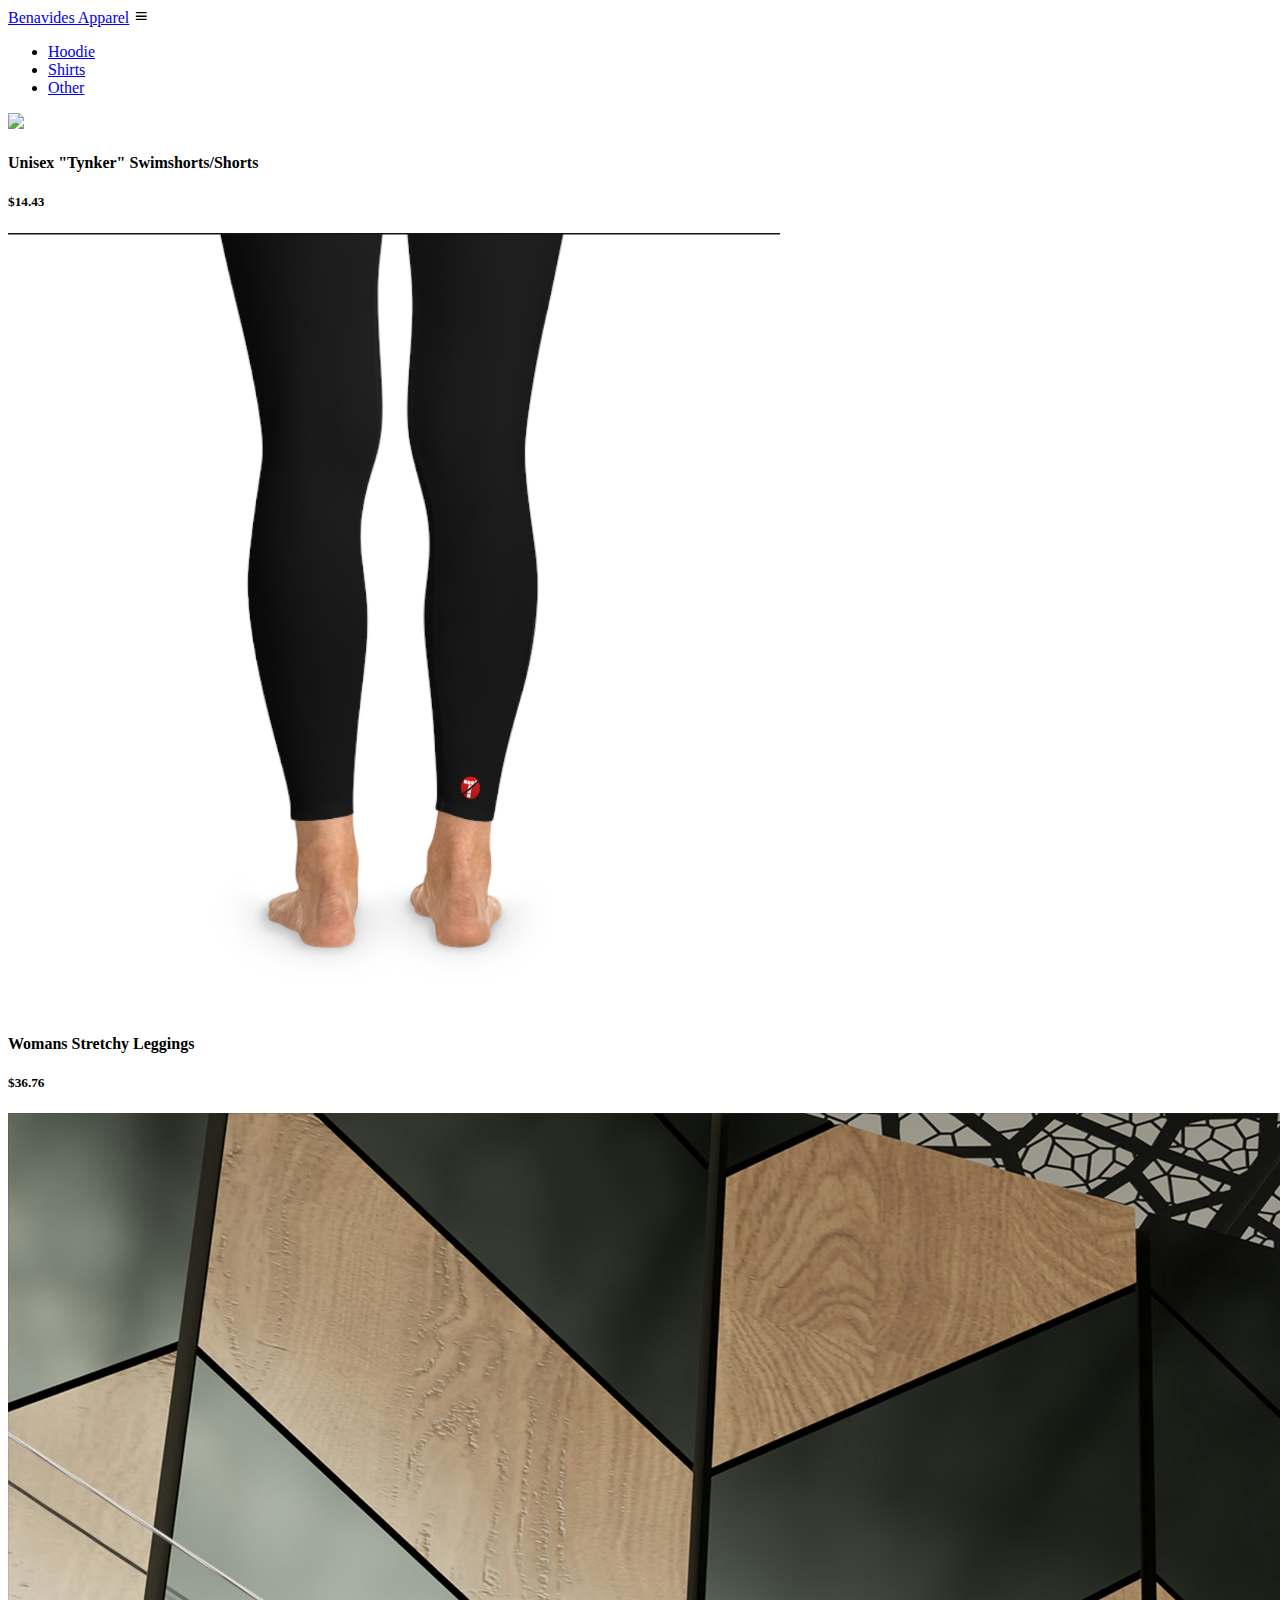
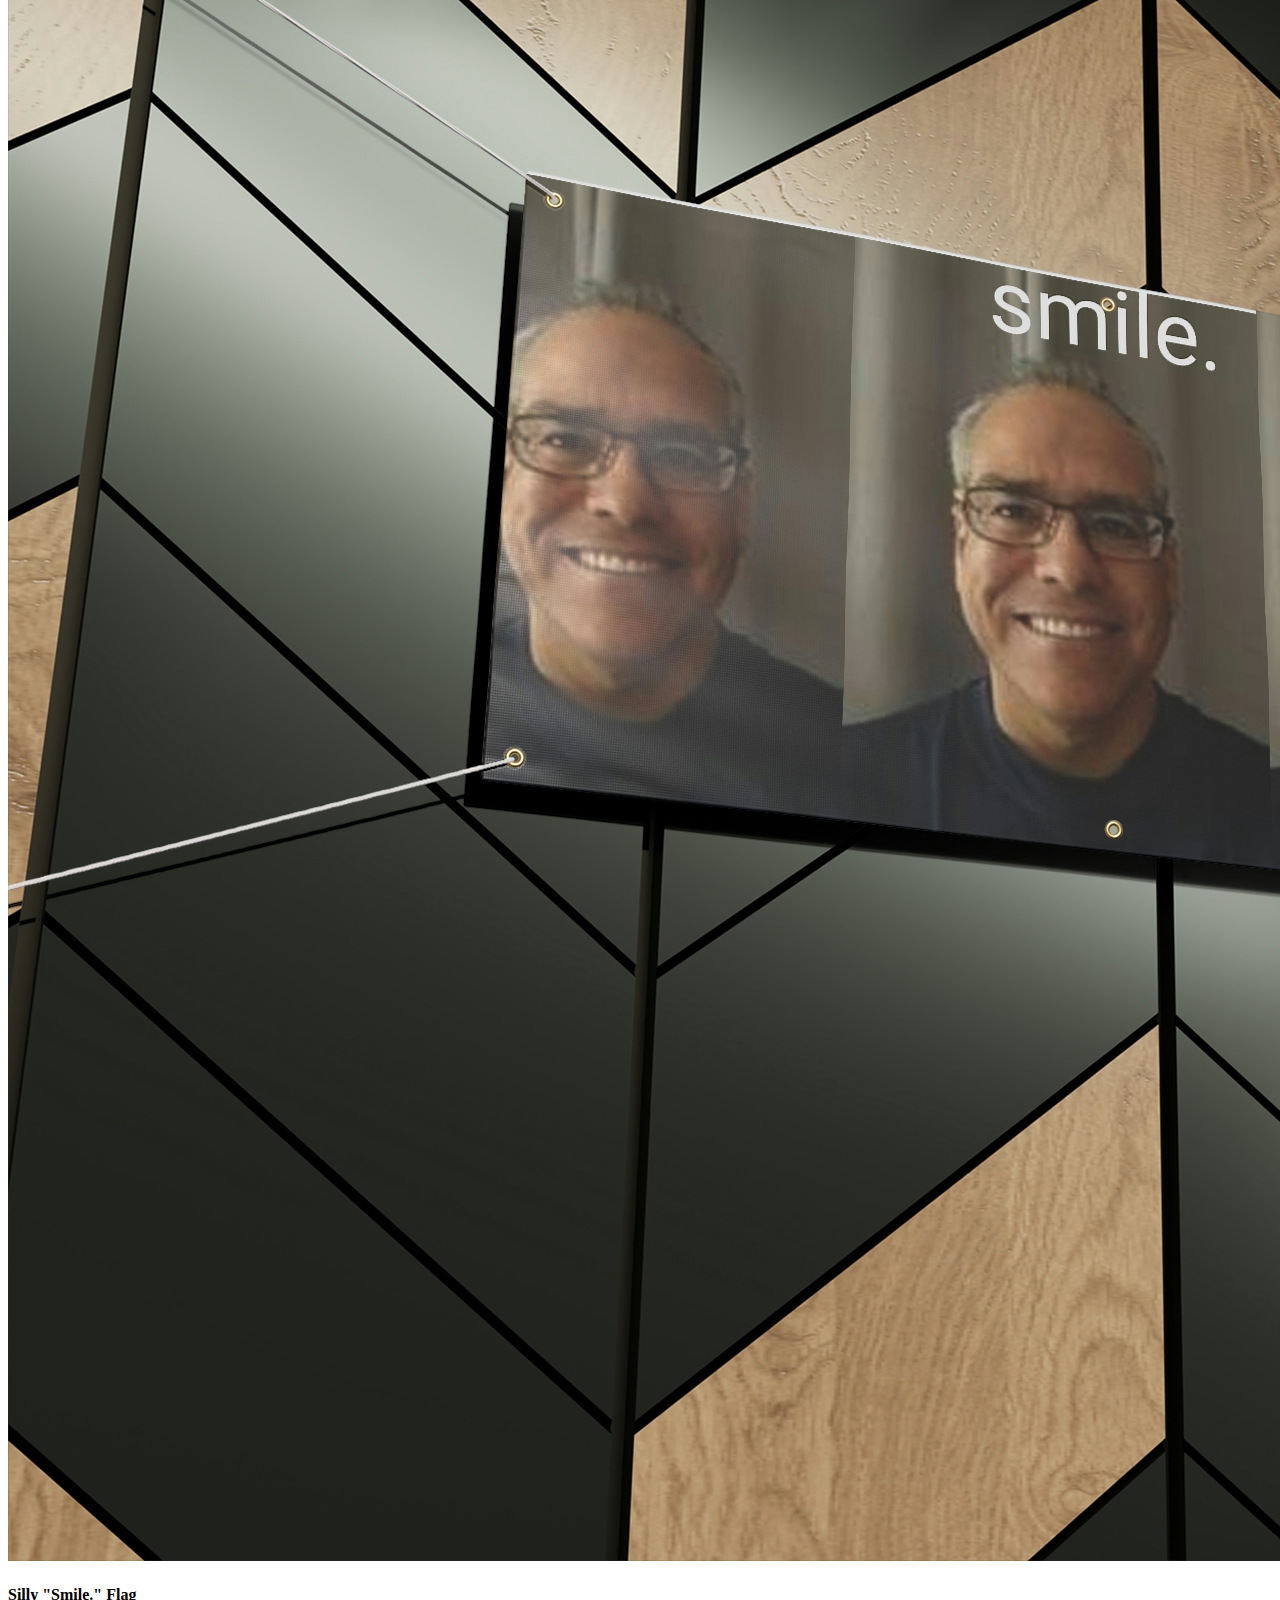
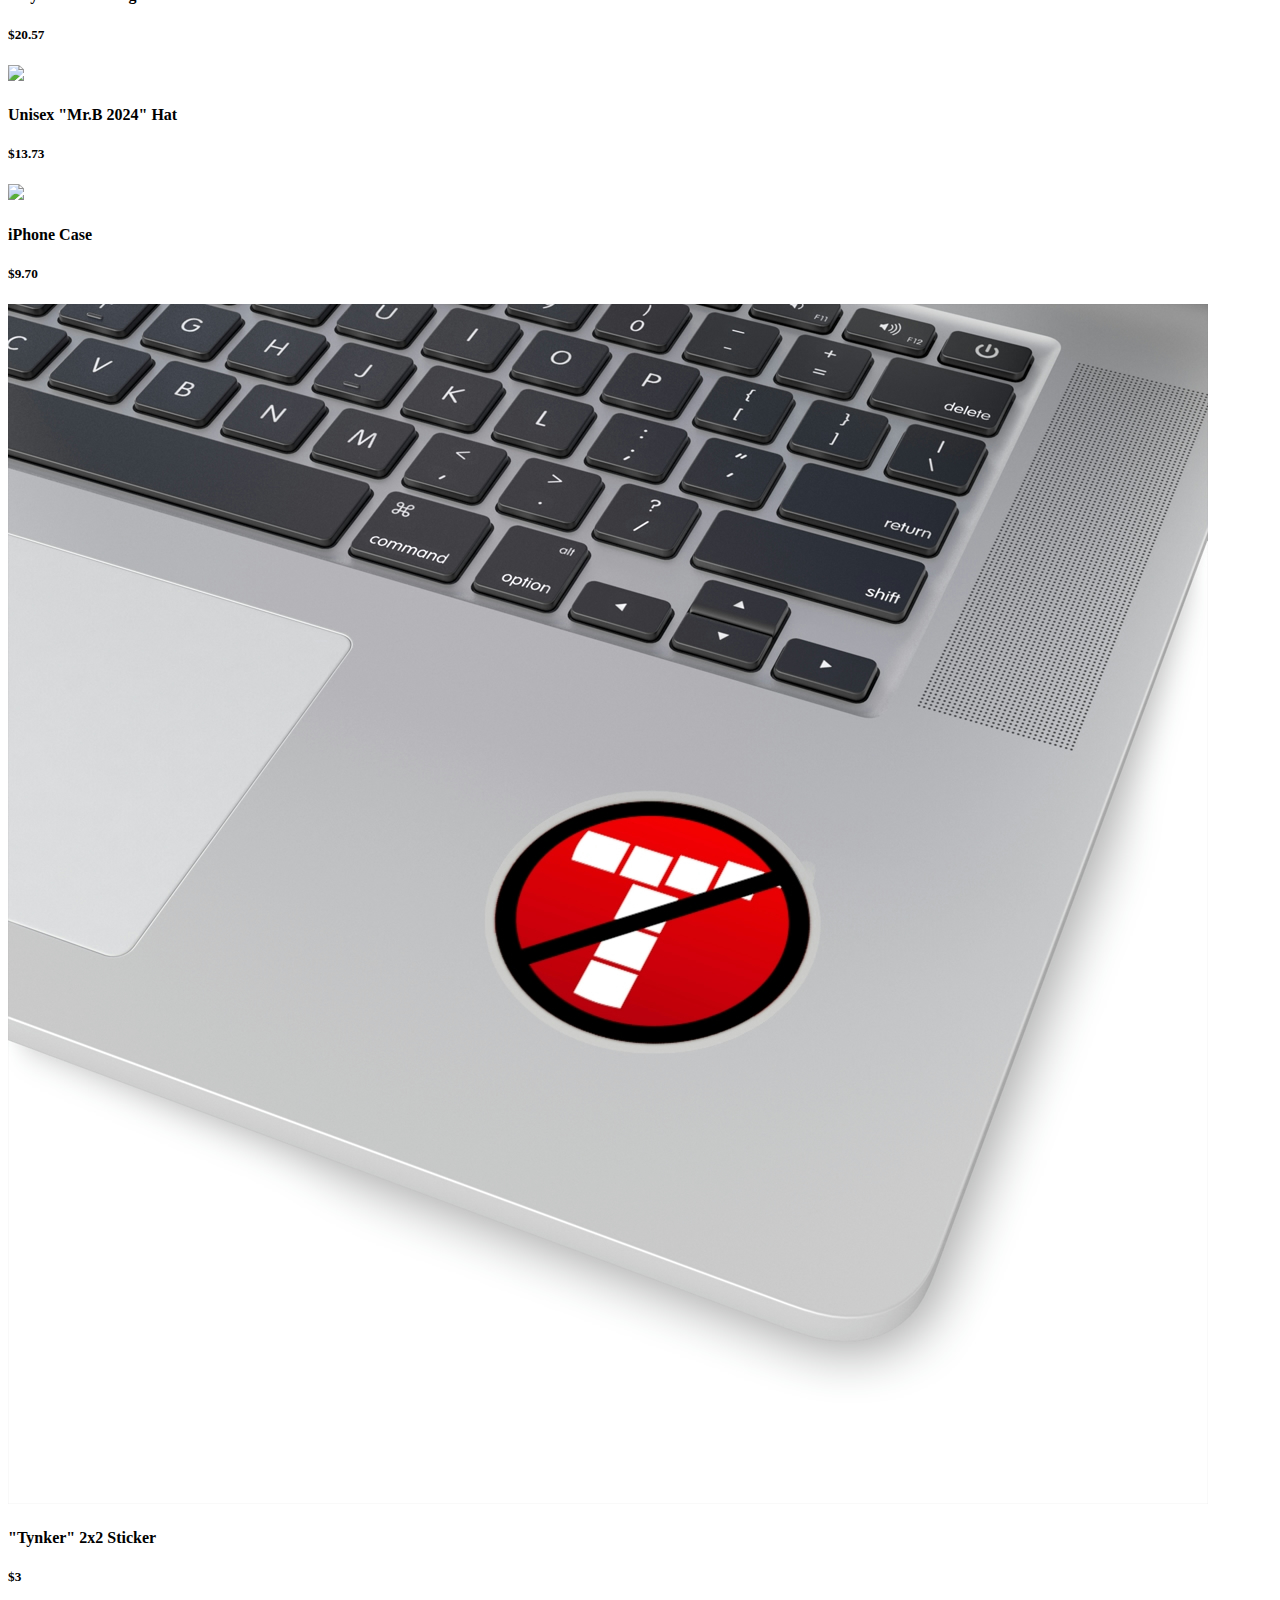
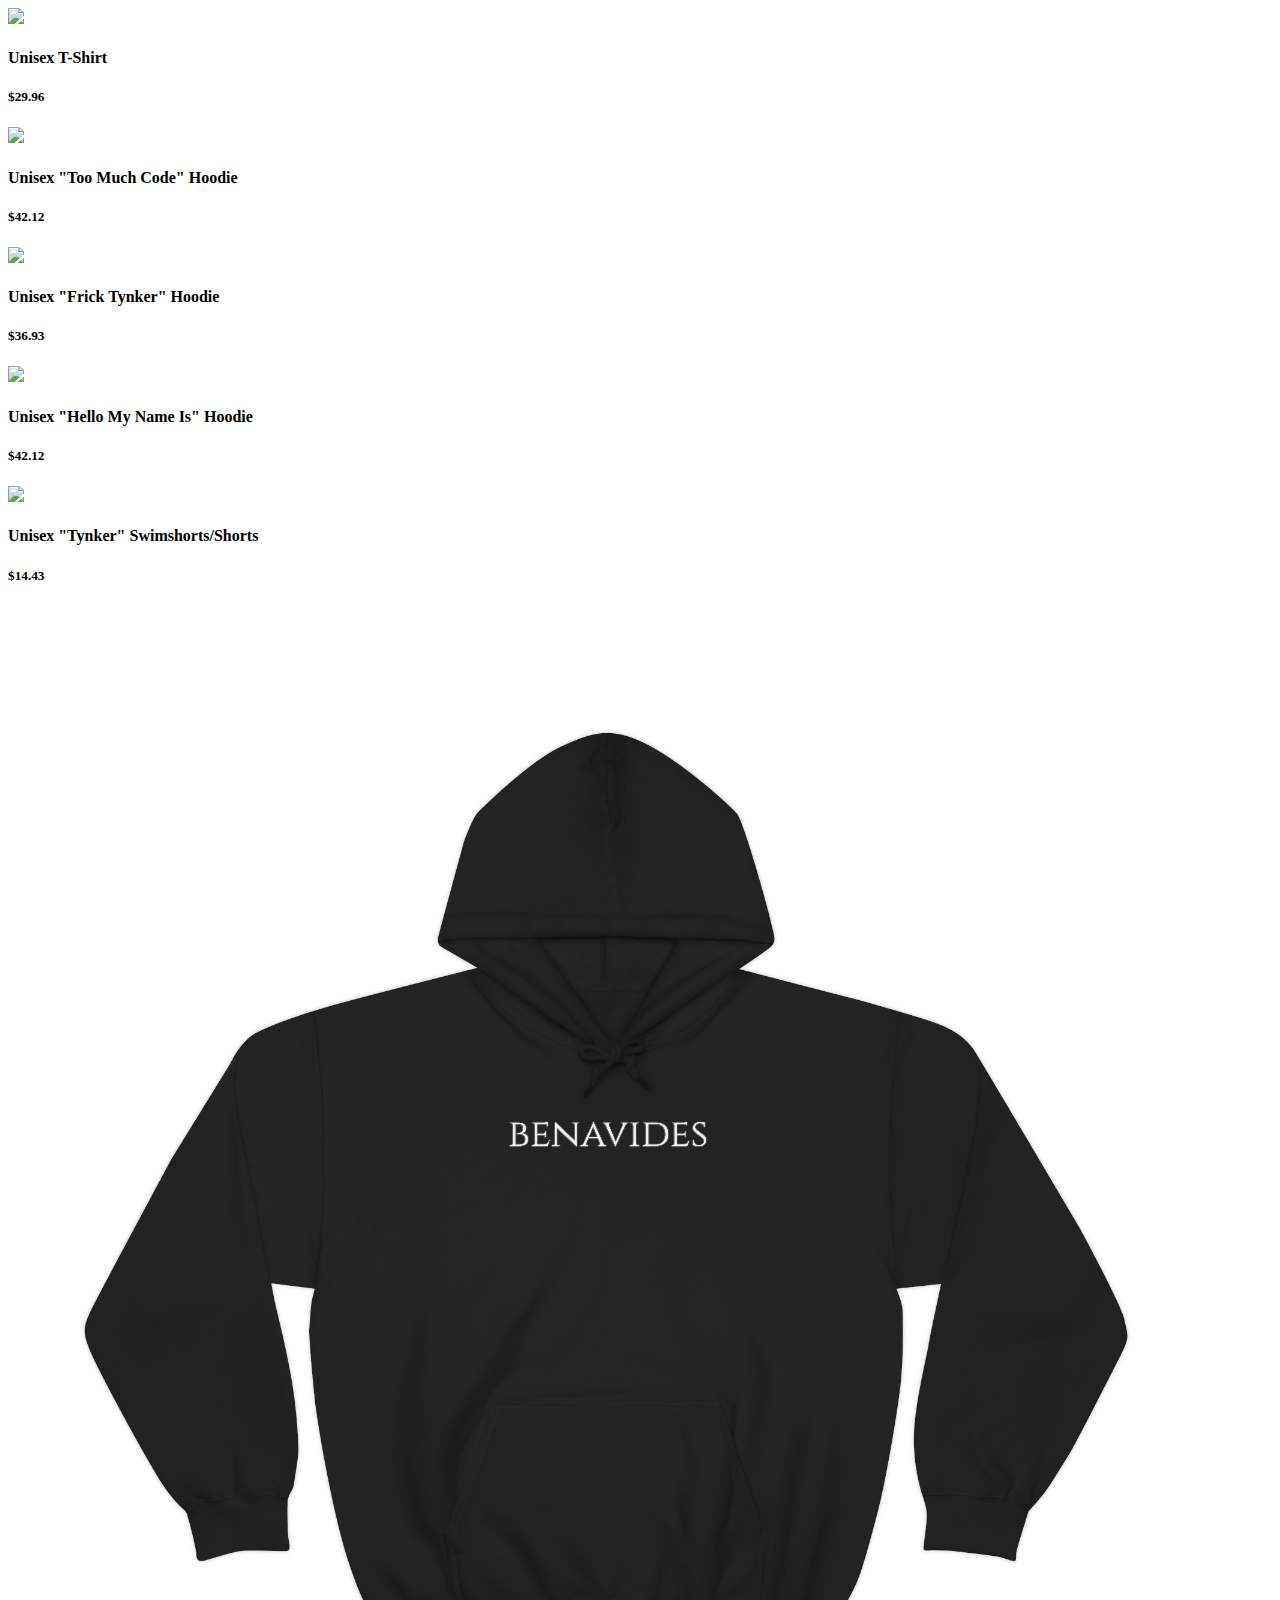
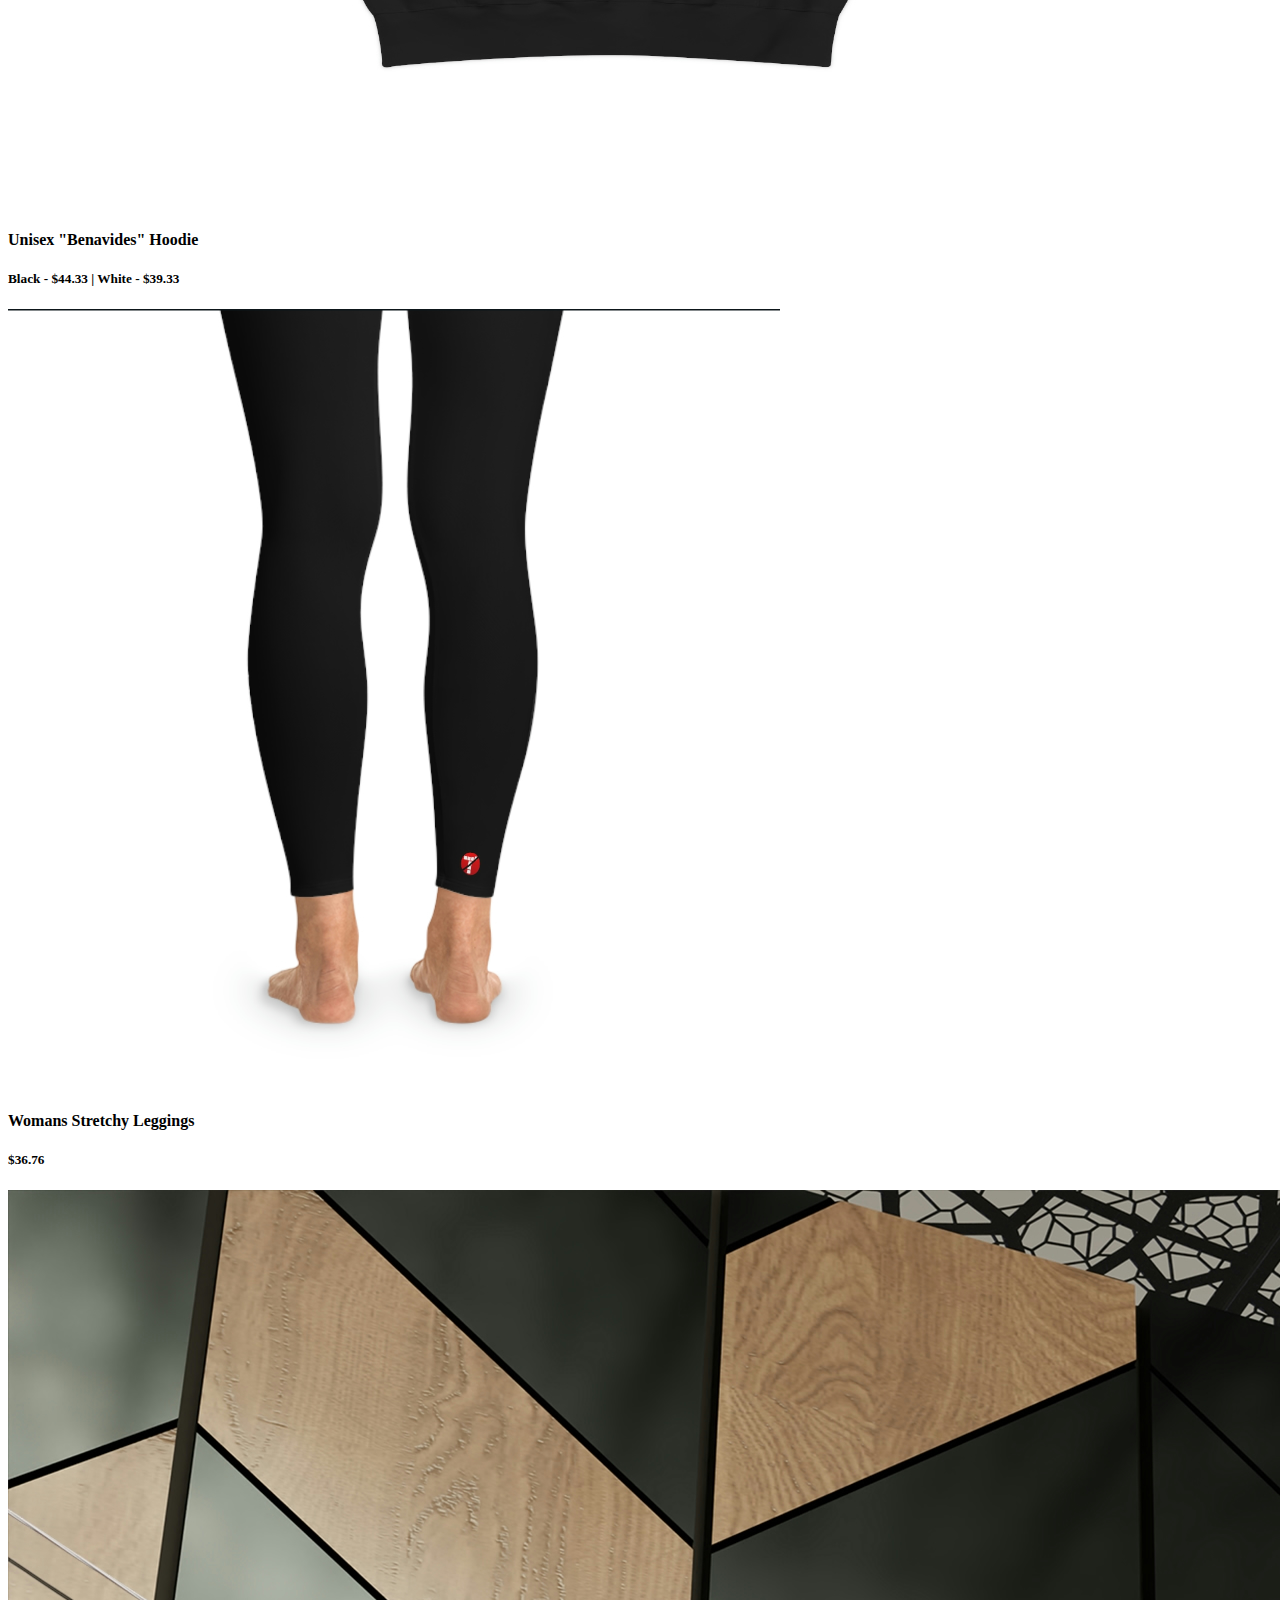
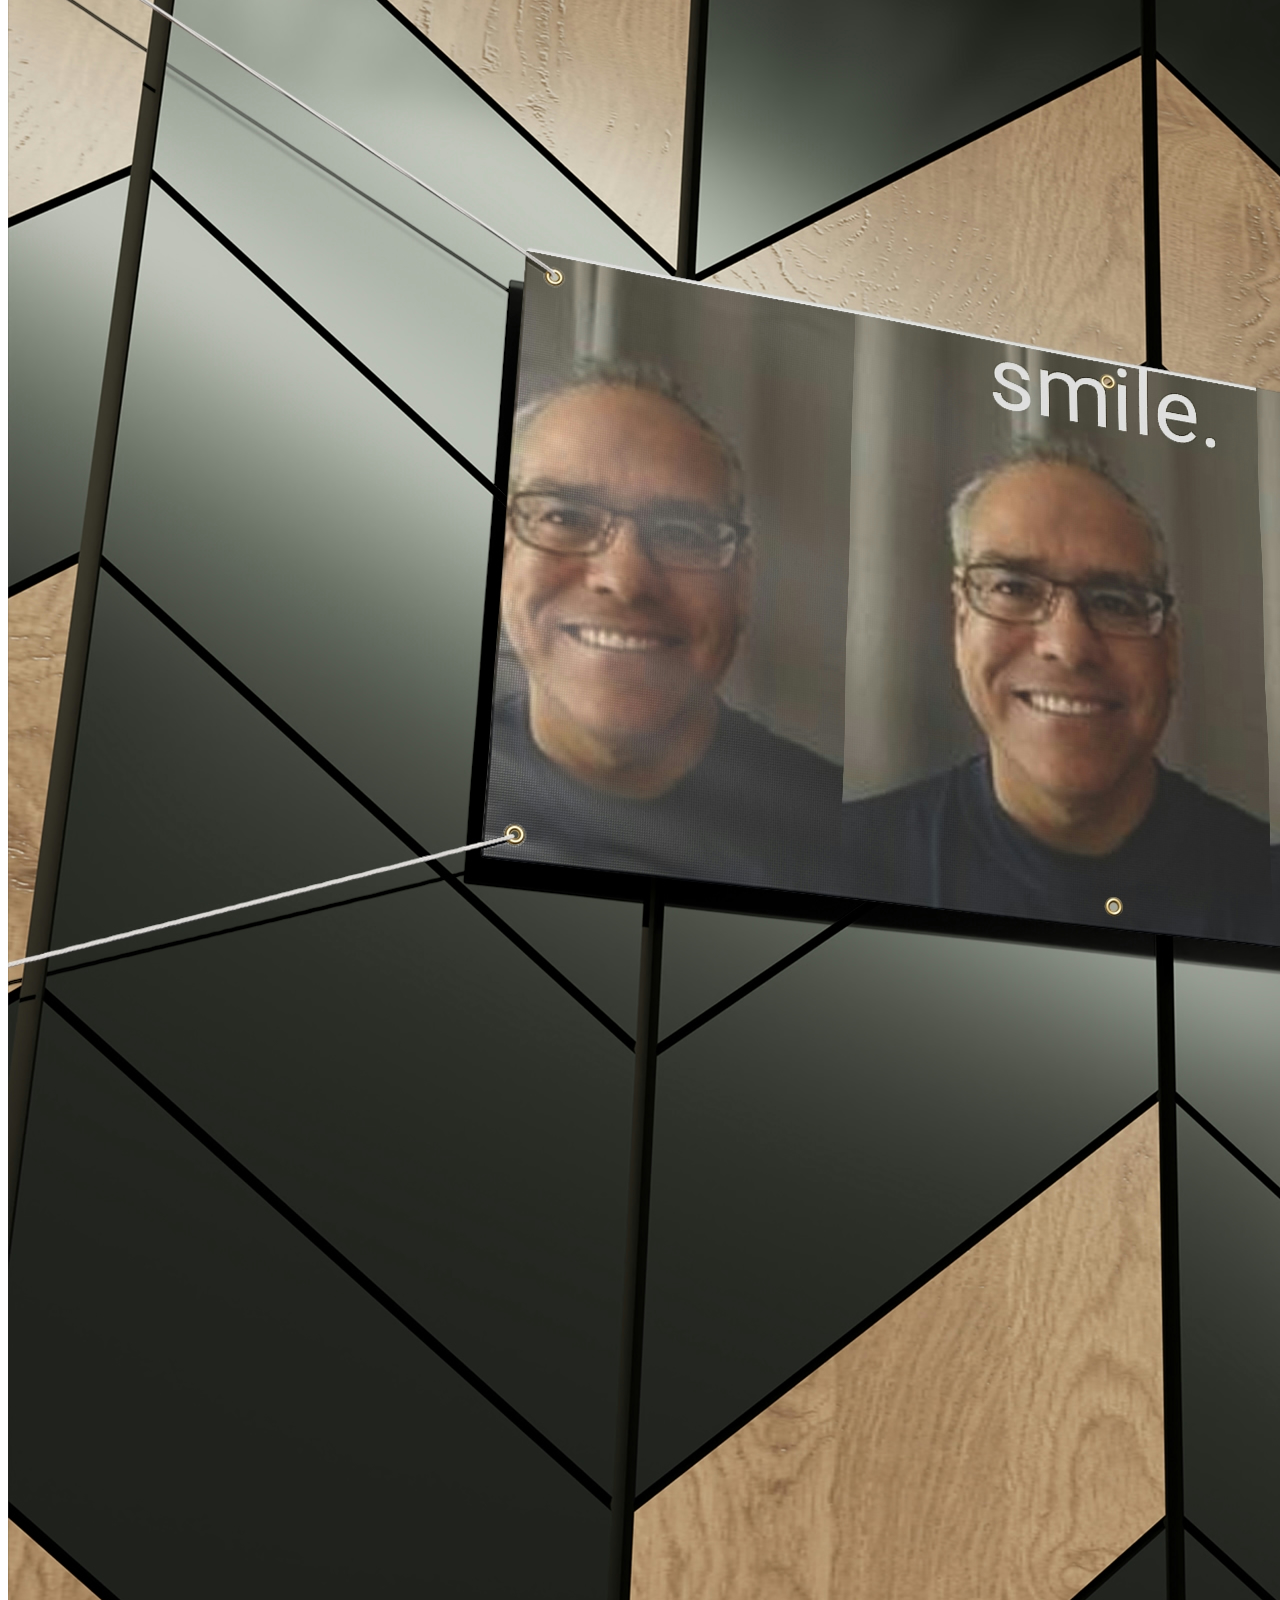
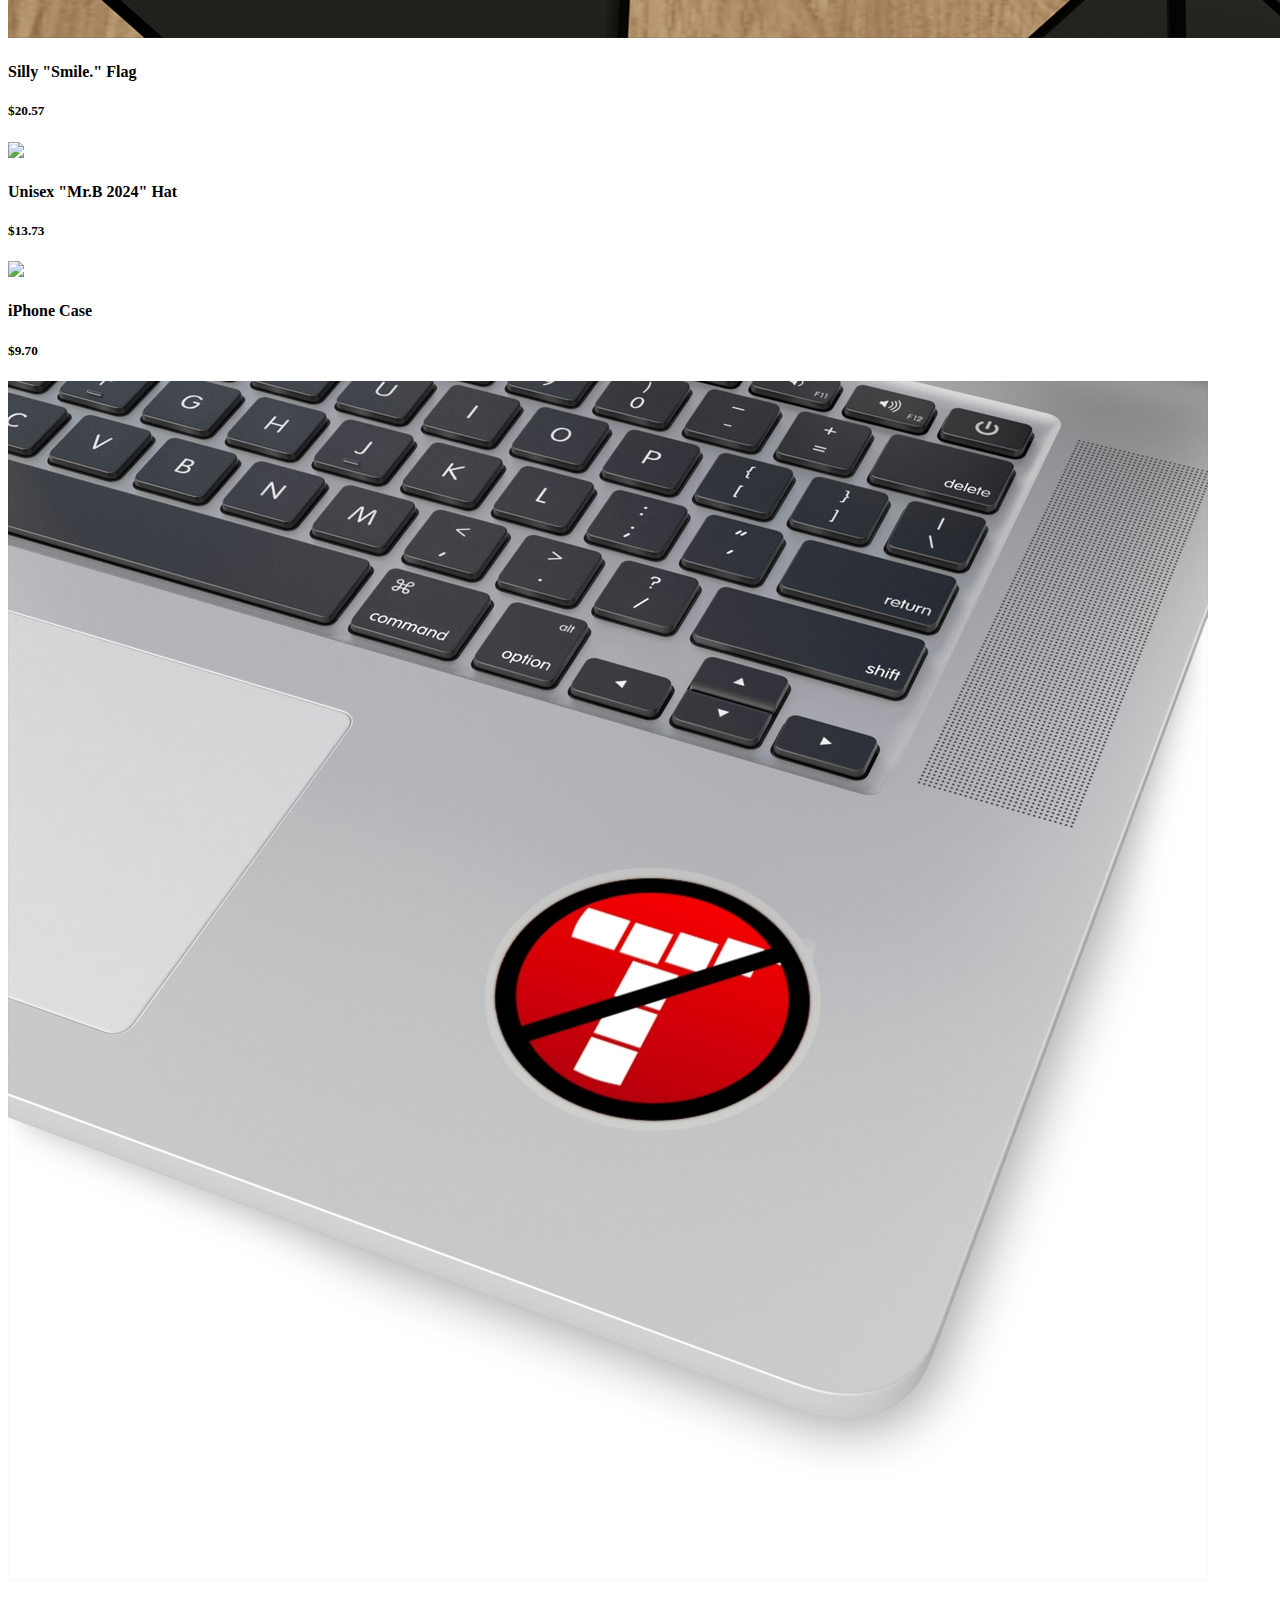
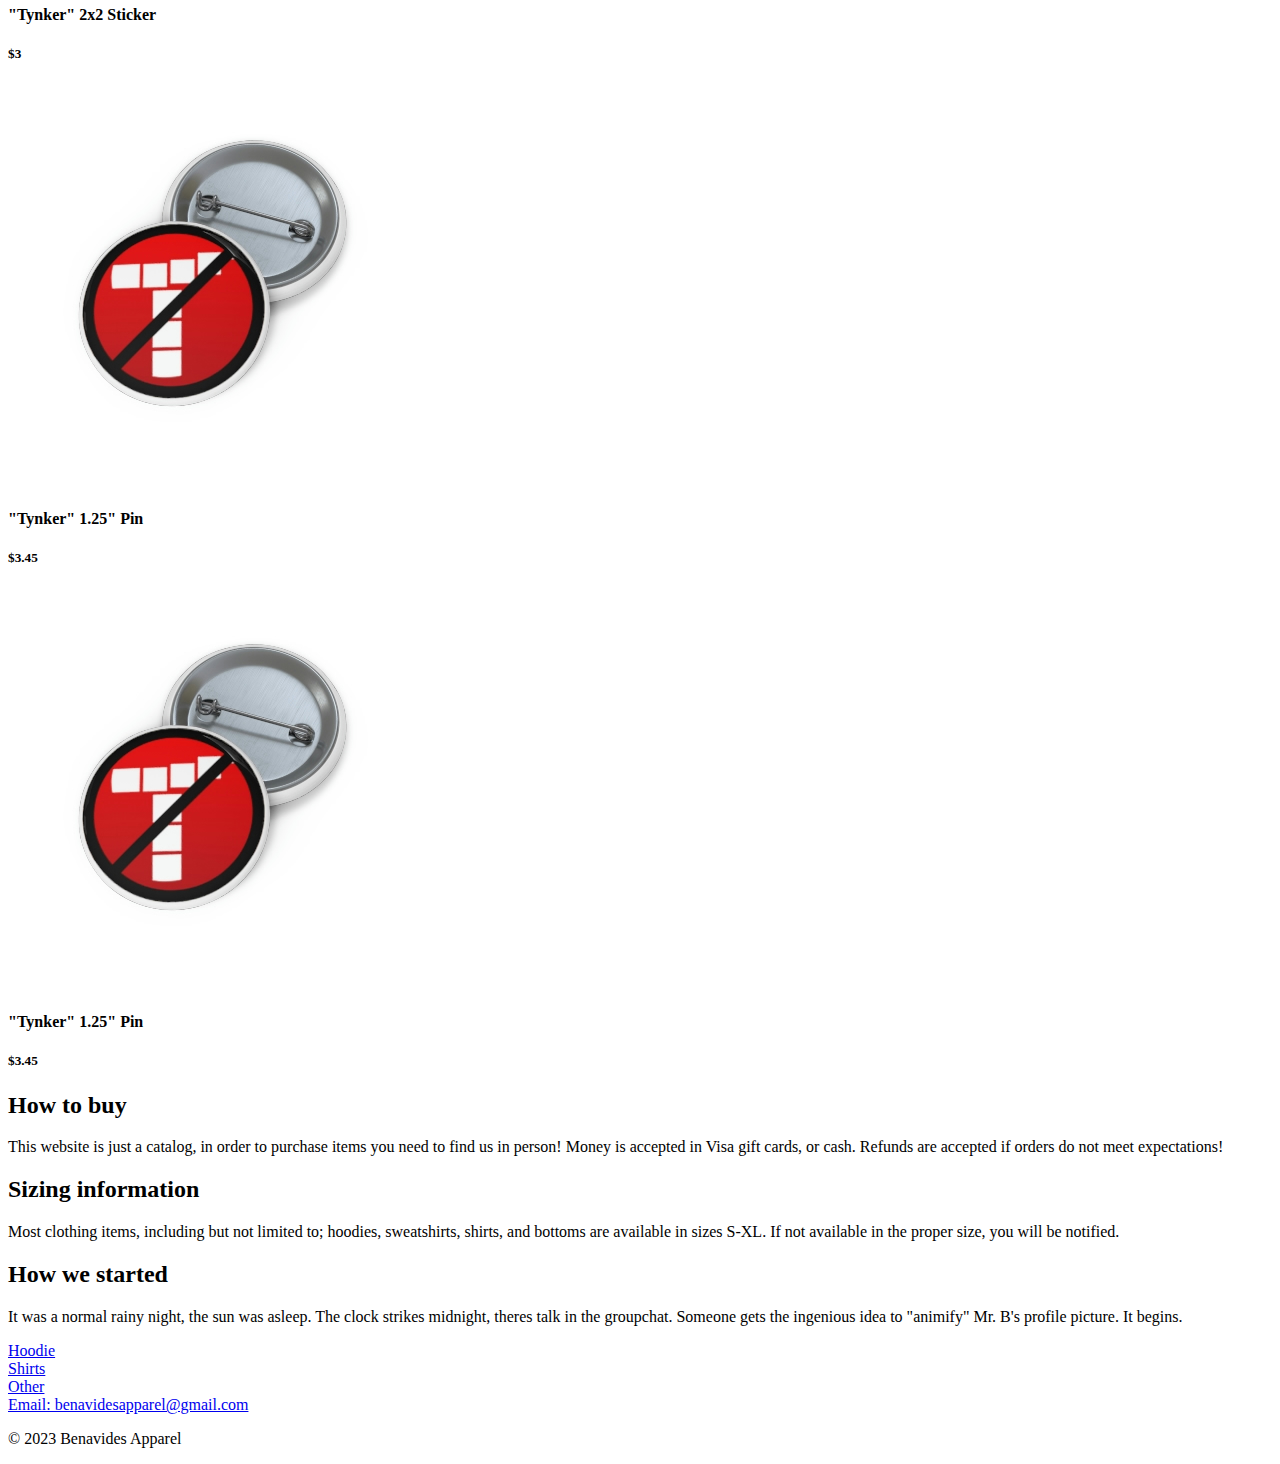
==== other.html @ 1ab220c4 "Update other.html" ====
<!DOCTYPE html>
<html>
<head>
	<meta charset="utf-8">
	<meta name="viewport" content="width=device-width, initial-scale=1">
	<title>Benavides Apparel</title>

	<!----Custom css link---->
	<link rel="stylesheet" type="text/css" href="css/style.css">

	<link rel="stylesheet"
  href="https://unpkg.com/boxicons@latest/css/boxicons.min.css">

  <link rel="preconnect" href="https://fonts.googleapis.com">
  <link rel="preconnect" href="https://fonts.gstatic.com" crossorigin>
  <link href="https://fonts.googleapis.com/css2?family=Montserrat:wght@100;200;300;400;500;600;700;800;900&display=swap" rel="stylesheet">

</head>
<body>

	<!----header start--->
	<header>
		<a href="#" class="logo">Benavides Apparel</a>
		<div class="bx bx-menu" id="menu-icon"></div>

		<ul class="navbar">
			<li><a href="benavidesapparel.github.io/index.html">Hoodie</a></li>
			<li><a href="benavidesapparel.github.io/shirts.html">Shirts</a></li>
			<li><a href="#shop">Other</a></li>
		</ul>

	</header>

	<!----shop start--->
	<section class="shop" id="shop">
		<div class="container">
            <div class="box">
				<img src="img/shorts.jpg">
				<h4>Unisex "Tynker" Swimshorts/Shorts</h4>
				<h5>$14.43</h5>
			</div>
			
			<div class="box">
				<img src="img/benleggings.png">
				<h4>Womans Stretchy Leggings</h4>
				<h5>$36.76</h5>
			</div>
			
			<div class="box">
				<img src="img/benflag.png">
				<h4>Silly "Smile." Flag</h4>
				<h5>$20.57</h5>
			</div>
            
            <div class="box">
				<img src="img/hat.jpg">
				<h4>Unisex "Mr.B 2024" Hat</h4>
				<h5>$13.73</h5>
			</div>

            <div class="box">
				<img src="img/phonecase.jpg">
				<h4>iPhone Case</h4>
				<h5>$9.70</h5>
			</div>

			
            <div class="box">
				<img src="img/sticker.png">
				<h4>"Tynker" 2x2 Sticker</h4>
				<h5>$3</h5>
			</div>
						            <div class="box">
				<img src="img/shirt.png">
				<h4>Unisex T-Shirt</h4>
				<h5>$29.96</h5>
			</div>
			<div class="box">
				<img src="img/code.png">
				<h4>Unisex "Too Much Code" Hoodie</h4>
				<h5>$42.12</h5>
			</div>

			<div class="box">
				<img src="img/frick.png">
				<h4>Unisex "Frick Tynker" Hoodie</h4>
				<h5>$36.93</h5>
			</div>

            <div class="box">
				<img src="img/hello.png">
				<h4>Unisex "Hello My Name Is" Hoodie</h4>
				<h5>$42.12</h5>
			</div>
			
            <div class="box">
				<img src="img/shorts.jpg">
				<h4>Unisex "Tynker" Swimshorts/Shorts</h4>
				<h5>$14.43</h5>
			</div>
			            <div class="box">
				<img src="img/benhoodie.png">
				<h4>Unisex "Benavides" Hoodie</h4>
				<h5>Black - $44.33 | White - $39.33</h5>
			</div>
			
			            <div class="box">
				<img src="img/benleggings.png">
				<h4>Womans Stretchy Leggings</h4>
				<h5>$36.76</h5>
			</div>
			
			            <div class="box">
				<img src="img/benflag.png">
				<h4>Silly "Smile." Flag</h4>
				<h5>$20.57</h5>
			</div>
            
            <div class="box">
				<img src="img/hat.jpg">
				<h4>Unisex "Mr.B 2024" Hat</h4>
				<h5>$13.73</h5>
			</div>

            <div class="box">
				<img src="img/phonecase.jpg">
				<h4>iPhone Case</h4>
				<h5>$9.70</h5>
			</div>

			
            <div class="box">
				<img src="img/sticker.png">
				<h4>"Tynker" 2x2 Sticker</h4>
				<h5>$3</h5>
			</div>
			
			            <div class="box">
				<img src="img/pin.jpg">
				<h4>"Tynker" 1.25" Pin</h4>
				<h5>$3.45</h5>
			</div>
			            <div class="box">
				<img src="img/pin.jpg">
				<h4>"Tynker" 1.25" Pin</h4>
				<h5>$3.45</h5>
			</div>
		</div>
	</section>

	<!----about start--->
	<section class="about" id="about">
		<div class="about-content">
			<h2>How to buy</h2>
			<p>This website is just a catalog, in order to purchase items you need to find us in person! Money is accepted in Visa gift cards, or cash. Refunds are accepted if orders do not meet expectations!</p>
		</div>
	</section>

	<section class="about" id="about">
		<div class="about-content">
			<h2>Sizing information</h2>
			<p>Most clothing items, including but not limited to; hoodies, sweatshirts, shirts, and bottoms are available in sizes S-XL. If not available in the proper size, you will be notified.</p>
		</div>
	</section>

	<section class="about" id="about">
		<div class="about-content">
			<h2>How we started</h2>
			<p>It was a normal rainy night, the sun was asleep. The clock strikes midnight, theres talk in the groupchat. Someone gets the ingenious idea to "animify" Mr. B's profile picture. It begins.</B></p>
		</div>
	</section>

	<!----contact start--->
	<section class="contact" id="contact">
		<div class="main-contact">
			<div class="contact-content">
				<li><a href="/index.html">Hoodie</a></li>
				<li><a href="/shirts.html">Shirts</a></li>
				<li><a href="#shop">Other</a></li>
			</div>

			<div class="contact-content">
				<li><a href="#">Email: benavidesapparel@gmail.com</a></li>
			</div>

		</div>

	</section>

	<div class="last">
		<p>© 2023 Benavides Apparel</p>
	</div>

	<!----custom js link--->
	<script src="js/script.js"></script>

</body>
</html>
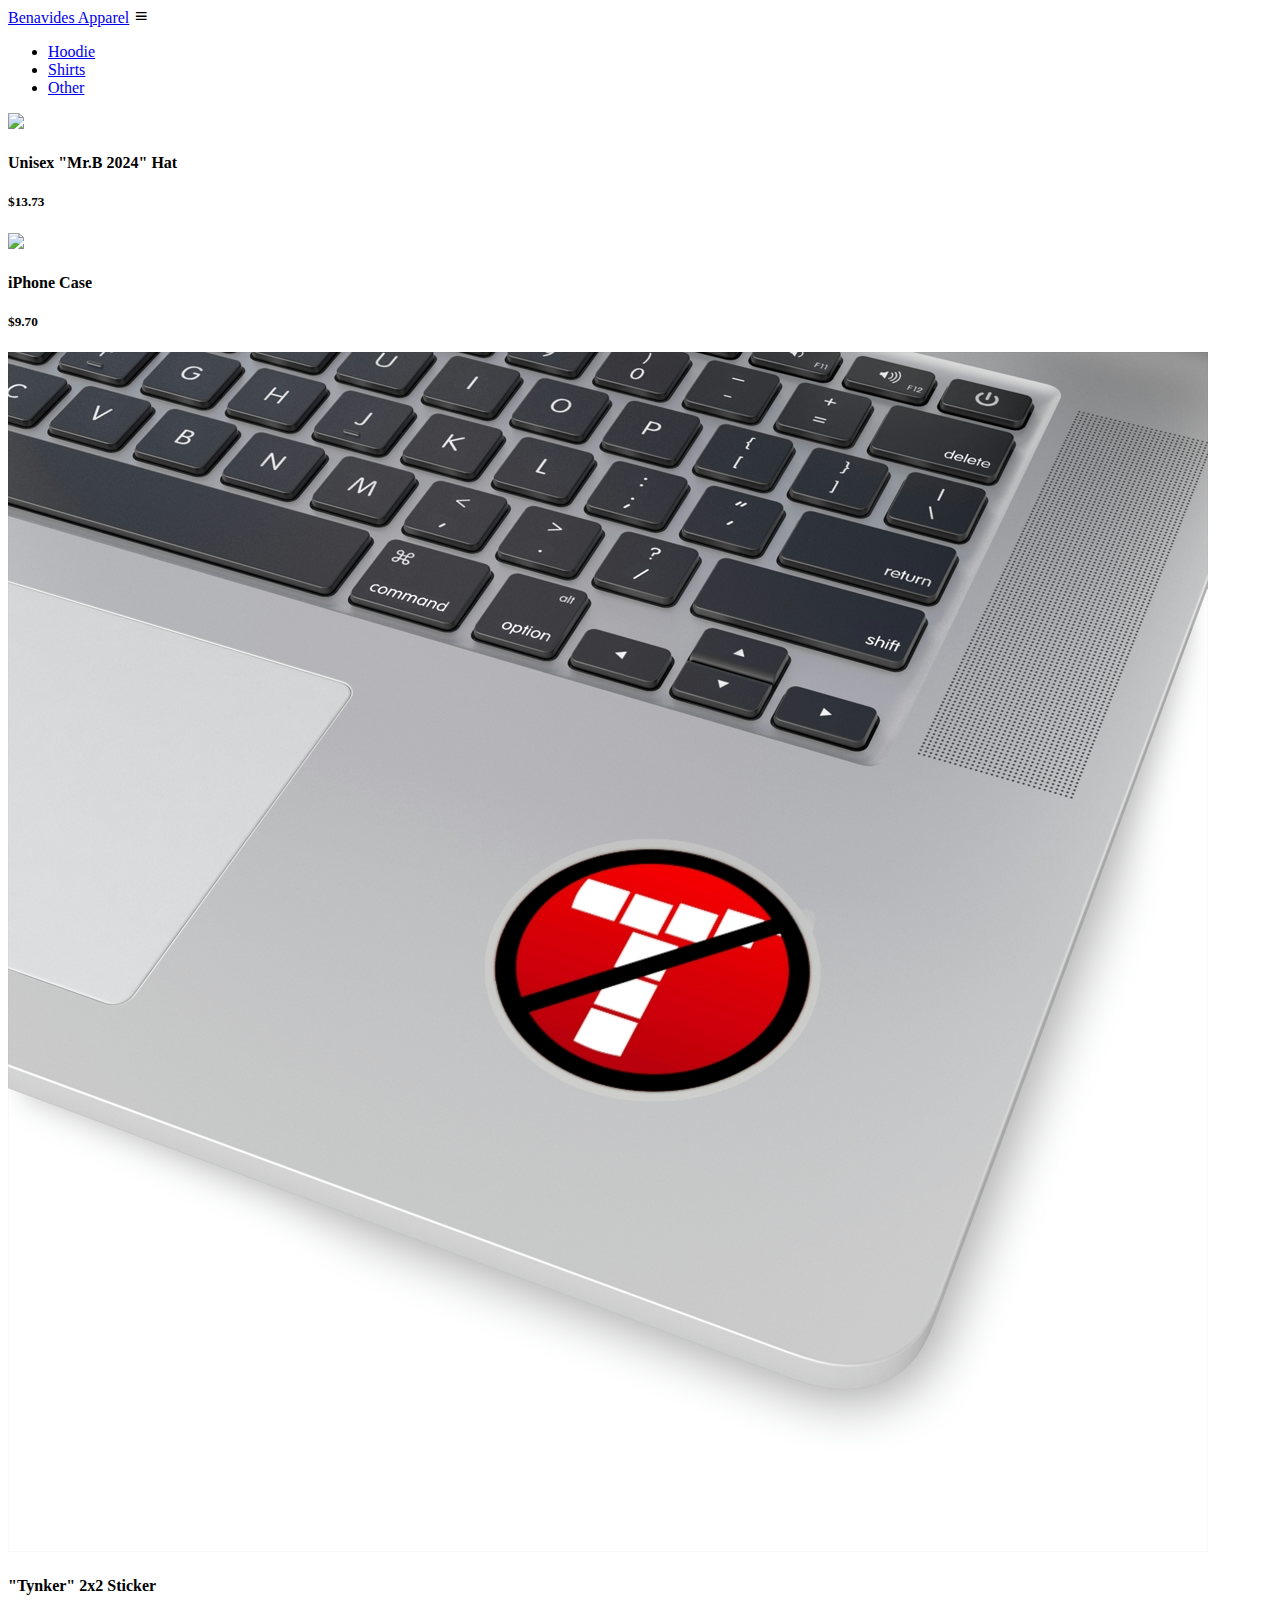
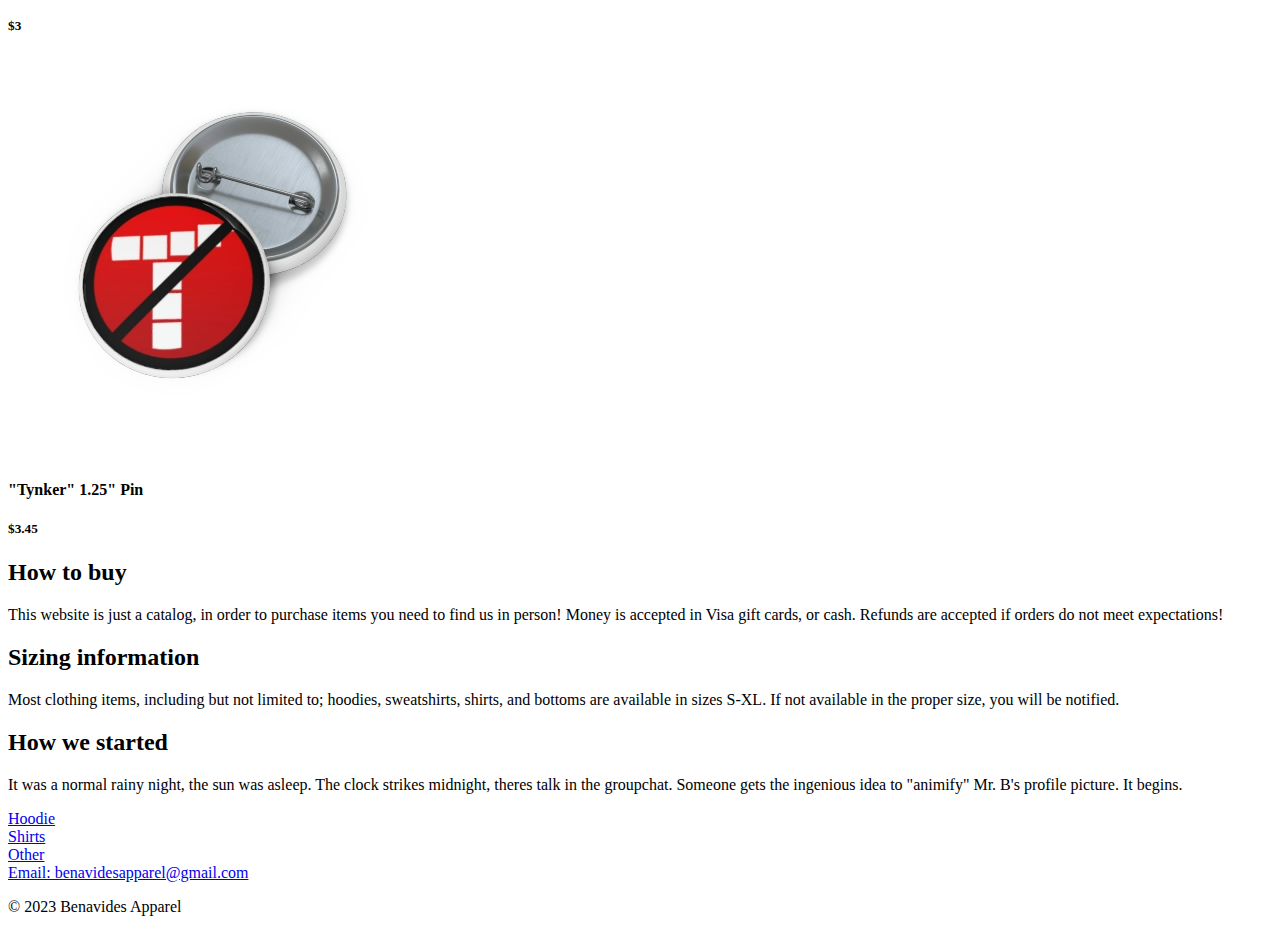
==== commit dbac4be3: "Update other.html" ====
--- a/other.html
+++ b/other.html
@@ -4,6 +4,7 @@
 	<meta charset="utf-8">
 	<meta name="viewport" content="width=device-width, initial-scale=1">
 	<title>Benavides Apparel</title>
+	<link rel="icon" type="image/x-icon" href="b.ico">
 
 	<!----Custom css link---->
 	<link rel="stylesheet" type="text/css" href="css/style.css">
@@ -24,8 +25,8 @@
 		<div class="bx bx-menu" id="menu-icon"></div>
 
 		<ul class="navbar">
-			<li><a href="benavidesapparel.github.io/index.html">Hoodie</a></li>
-			<li><a href="benavidesapparel.github.io/shirts.html">Shirts</a></li>
+			<li><a href="https://benavidesapparel.github.io/index.html">Hoodie</a></li>
+			<li><a href="https://benavidesapparel.github.io/shirts.html">Shirts</a></li>
 			<li><a href="#shop">Other</a></li>
 		</ul>
 
@@ -34,87 +35,6 @@
 	<!----shop start--->
 	<section class="shop" id="shop">
 		<div class="container">
-            <div class="box">
-				<img src="img/shorts.jpg">
-				<h4>Unisex "Tynker" Swimshorts/Shorts</h4>
-				<h5>$14.43</h5>
-			</div>
-			
-			<div class="box">
-				<img src="img/benleggings.png">
-				<h4>Womans Stretchy Leggings</h4>
-				<h5>$36.76</h5>
-			</div>
-			
-			<div class="box">
-				<img src="img/benflag.png">
-				<h4>Silly "Smile." Flag</h4>
-				<h5>$20.57</h5>
-			</div>
-            
-            <div class="box">
-				<img src="img/hat.jpg">
-				<h4>Unisex "Mr.B 2024" Hat</h4>
-				<h5>$13.73</h5>
-			</div>
-
-            <div class="box">
-				<img src="img/phonecase.jpg">
-				<h4>iPhone Case</h4>
-				<h5>$9.70</h5>
-			</div>
-
-			
-            <div class="box">
-				<img src="img/sticker.png">
-				<h4>"Tynker" 2x2 Sticker</h4>
-				<h5>$3</h5>
-			</div>
-						            <div class="box">
-				<img src="img/shirt.png">
-				<h4>Unisex T-Shirt</h4>
-				<h5>$29.96</h5>
-			</div>
-			<div class="box">
-				<img src="img/code.png">
-				<h4>Unisex "Too Much Code" Hoodie</h4>
-				<h5>$42.12</h5>
-			</div>
-
-			<div class="box">
-				<img src="img/frick.png">
-				<h4>Unisex "Frick Tynker" Hoodie</h4>
-				<h5>$36.93</h5>
-			</div>
-
-            <div class="box">
-				<img src="img/hello.png">
-				<h4>Unisex "Hello My Name Is" Hoodie</h4>
-				<h5>$42.12</h5>
-			</div>
-			
-            <div class="box">
-				<img src="img/shorts.jpg">
-				<h4>Unisex "Tynker" Swimshorts/Shorts</h4>
-				<h5>$14.43</h5>
-			</div>
-			            <div class="box">
-				<img src="img/benhoodie.png">
-				<h4>Unisex "Benavides" Hoodie</h4>
-				<h5>Black - $44.33 | White - $39.33</h5>
-			</div>
-			
-			            <div class="box">
-				<img src="img/benleggings.png">
-				<h4>Womans Stretchy Leggings</h4>
-				<h5>$36.76</h5>
-			</div>
-			
-			            <div class="box">
-				<img src="img/benflag.png">
-				<h4>Silly "Smile." Flag</h4>
-				<h5>$20.57</h5>
-			</div>
             
             <div class="box">
 				<img src="img/hat.jpg">
@@ -135,11 +55,6 @@
 				<h5>$3</h5>
 			</div>
 			
-			            <div class="box">
-				<img src="img/pin.jpg">
-				<h4>"Tynker" 1.25" Pin</h4>
-				<h5>$3.45</h5>
-			</div>
 			            <div class="box">
 				<img src="img/pin.jpg">
 				<h4>"Tynker" 1.25" Pin</h4>
